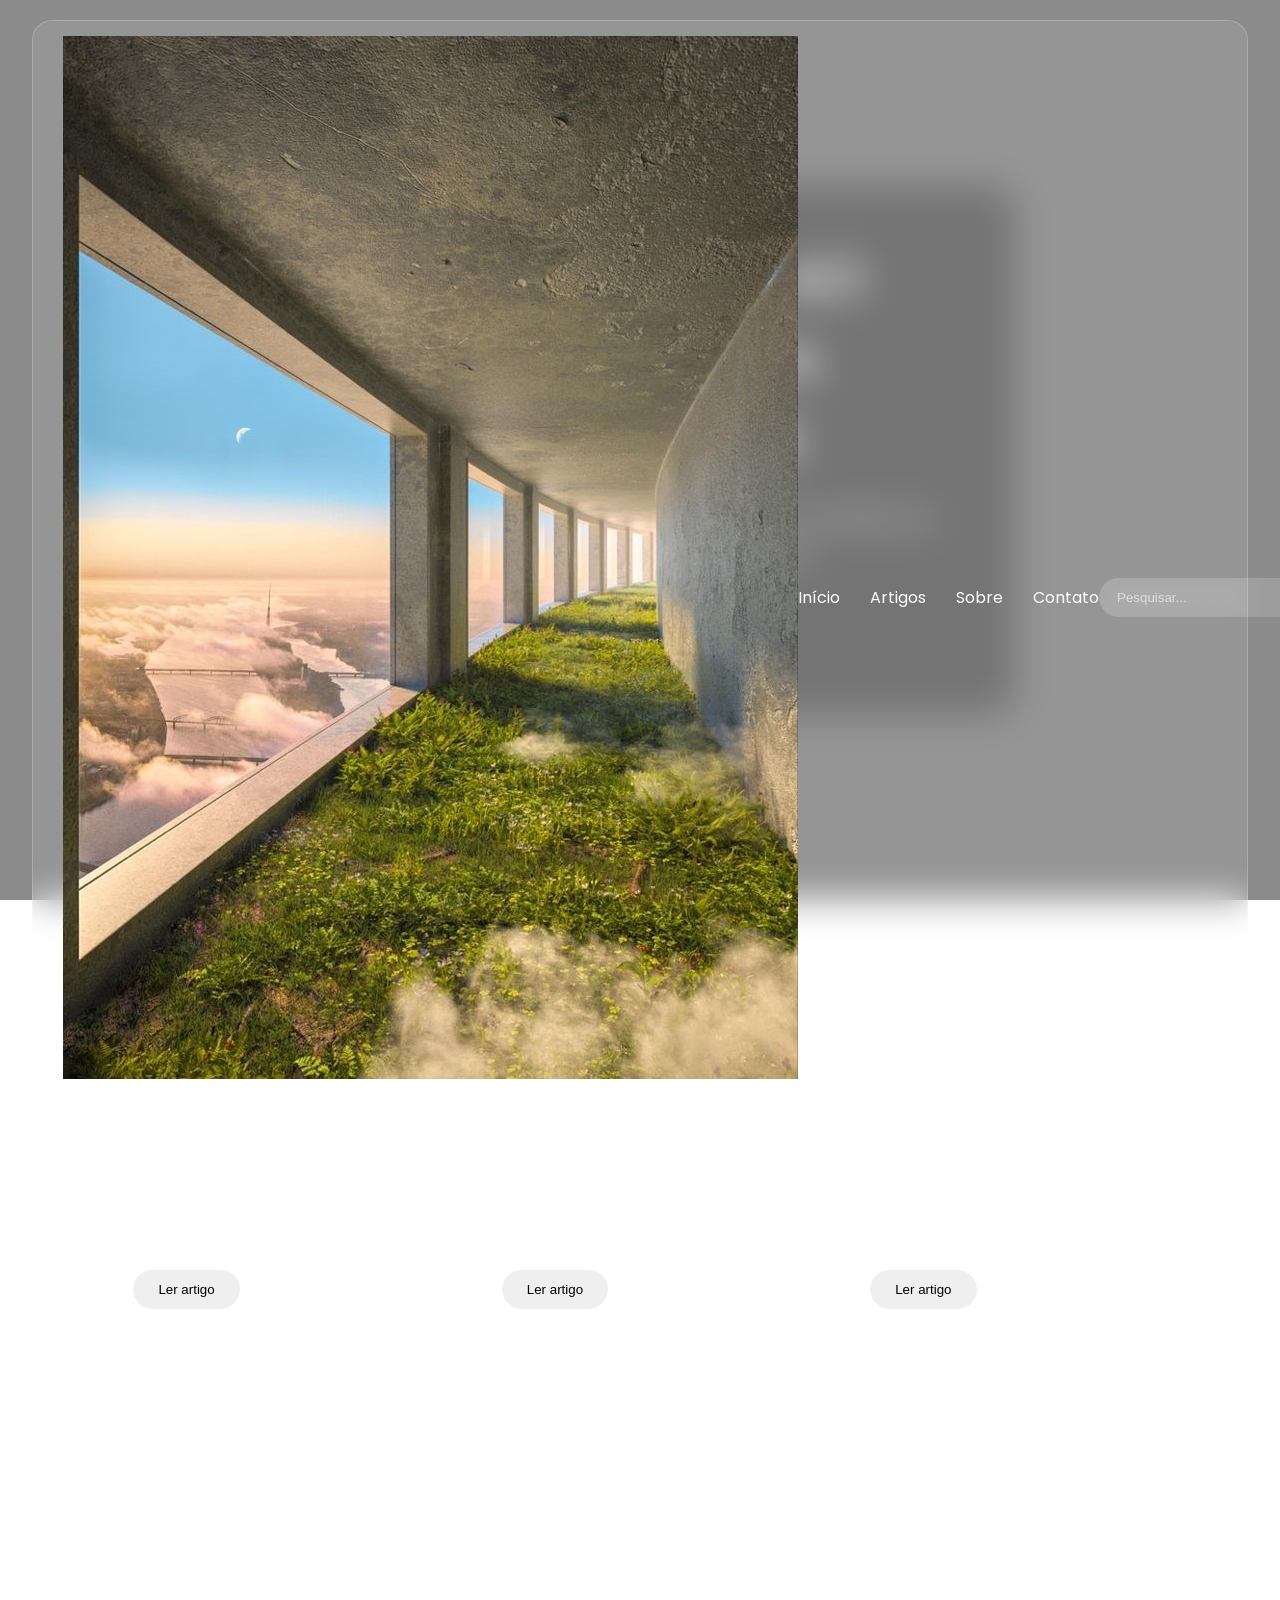
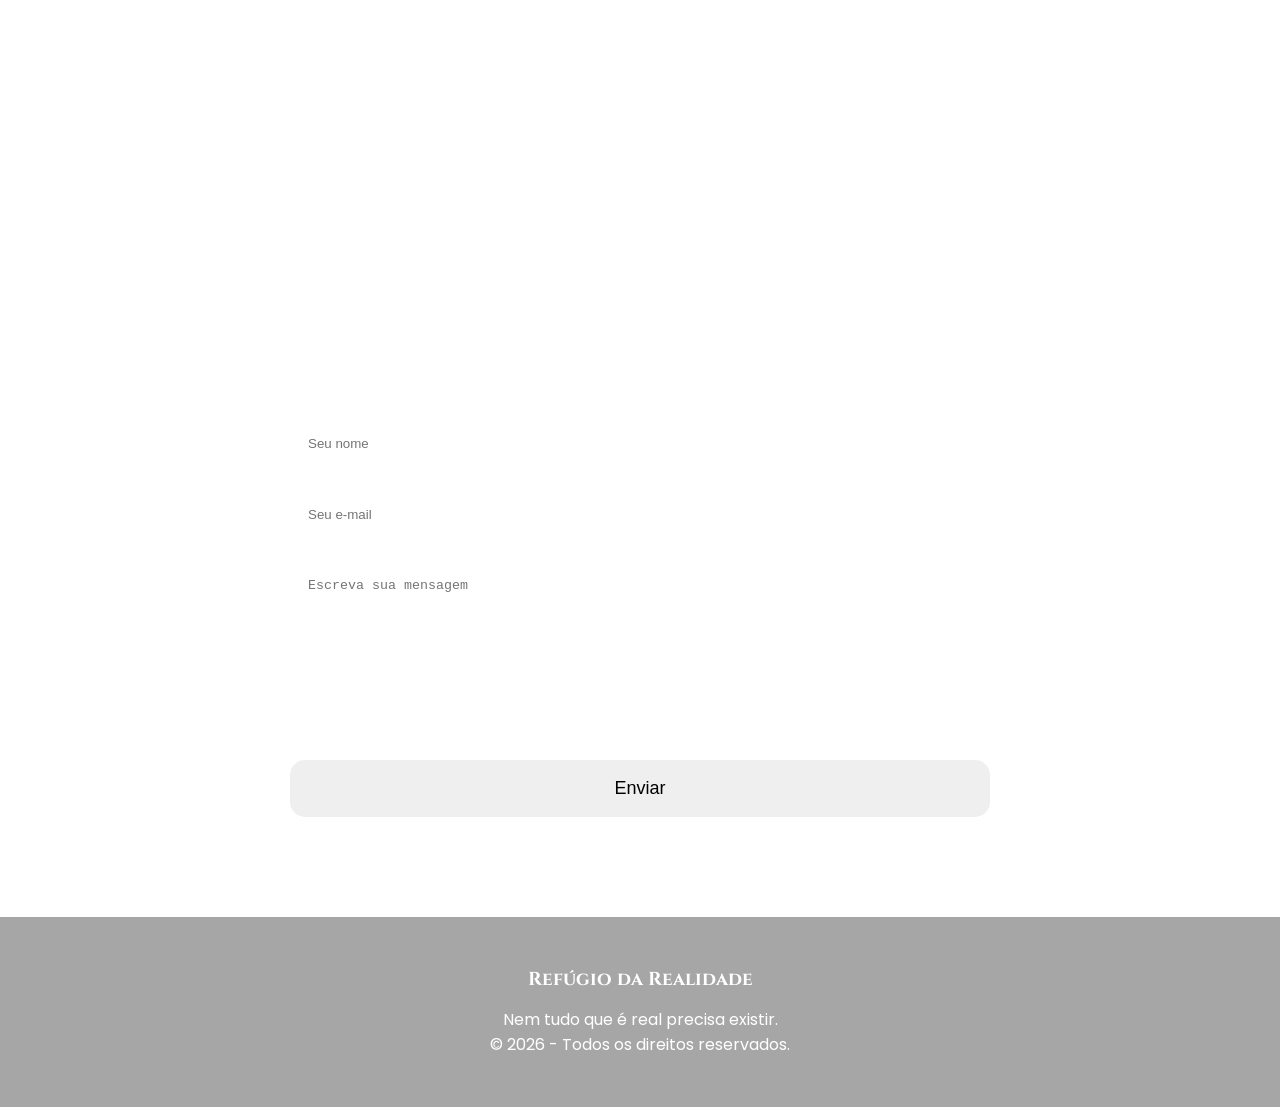
==== index.html @ b56825ed "Update index.html" ====
<!DOCTYPE html>
<html lang="pt-BR">

<head>

<meta charset="UTF-8">
<meta name="viewport" content="width=device-width, initial-scale=1.0">

<title>Refúgio da Realidade</title>

<link rel="stylesheet" href="style.css">

<link rel="preconnect" href="https://fonts.googleapis.com">
<link rel="preconnect" href="https://fonts.gstatic.com" crossorigin>

<link href="https://fonts.googleapis.com/css2?family=Cinzel:wght@400;600;700&family=Poppins:wght@300;400;500;600&display=swap" rel="stylesheet">

</head>

<body>

<div id="estrelas"></div>

<header>

<div class="fundo.png">

<img src="fundo.png" alt="Logo">

<div>

<h1>Refúgio da Realidade</h1>

<p>Um lugar para fugir da realidade.</p>

</div>

</div>

<nav>

<a href="#">Início</a>

<a href="#artigos">Artigos</a>

<a href="#sobre">Sobre</a>

<a href="#contato">Contato</a>

</nav>

<div class="pesquisa">

<input type="text" placeholder="Pesquisar...">

</div>

</header>

<section class="hero">

    <div class="hero-conteudo">

        <h2>Bem-vindo ao Refúgio da Realidade</h2>

        <p>
            Um lugar onde os sonhos caminham entre as estrelas
            e a imaginação encontra um novo lar.
        </p>

        <a href="#artigos" class="botao">
            Entrar no Refúgio
        </a>

    </div>

</section>

<section id="artigos" class="artigos">

<h2>Artigos Recentes</h2>

<div class="cards">

<div class="card">

<h3>Dreamcore</h3>

<p>
Explore lugares que parecem existir apenas nos sonhos.
</p>

<button>Ler artigo</button>

</div>

<div class="card">

<h3>Liminal Spaces</h3>

<p>
Por que lugares vazios despertam tanta nostalgia?
</p>

<button>Ler artigo</button>

</div>

<div class="card">

<h3>Refúgio</h3>

<p>
Um espaço para fugir da realidade por alguns minutos.
</p>

<button>Ler artigo</button>

</div>

</div>

</section>

<section id="sobre" class="sobre">

<h2>Sobre</h2>

<p>

O Refúgio da Realidade é um espaço criado para pessoas que gostam de sonhar, imaginar, explorar o Dreamcore, os Liminal Spaces e encontrar paz longe da rotina.

</p>

</section>

<section id="contato" class="contato">

<h2>Contato</h2>

<form>

<input type="text" placeholder="Seu nome">

<input type="email" placeholder="Seu e-mail">

<textarea placeholder="Escreva sua mensagem"></textarea>

<button type="submit">

Enviar

</button>

</form>

</section>

<footer>

<h3>Refúgio da Realidade</h3>

<p>

Nem tudo que é real precisa existir.

</p>

<p>

© 2026 - Todos os direitos reservados.

</p>

</footer>

<script src="script.js"></script>

</body>

</html>
---- style.css ----
*{
    margin:0;
    padding:0;
    box-sizing:border-box;
}

html{
    scroll-behavior:smooth;
}

body{
    font-family:'Poppins',sans-serif;
    background:url("imagens/fundo.png") center/cover fixed no-repeat;
    color:#fff;
    min-height:100vh;
}

/* Escurece um pouco o fundo */
body::before{
    content:"";
    position:fixed;
    inset:0;
    background:rgba(0,0,0,.45);
    z-index:-1;
}

/* HEADER */

header{
    position:fixed;
    top:20px;
    left:50%;
    transform:translateX(-50%);
    width:95%;
    max-width:1400px;

    display:flex;
    justify-content:space-between;
    align-items:center;

    padding:15px 30px;

    border-radius:20px;

    background:rgba(255,255,255,.08);

    backdrop-filter:blur(18px);

    border:1px solid rgba(255,255,255,.2);

    z-index:1000;
}

.logo{
    display:flex;
    align-items:center;
    gap:15px;
}

.logo img{
    width:60px;
}

.logo h1{
    font-family:'Cinzel',serif;
    font-size:28px;
}

.logo p{
    font-size:13px;
    opacity:.8;
}

nav{
    display:flex;
    gap:30px;
}

nav a{
    color:white;
    text-decoration:none;
    transition:.3s;
}

nav a:hover{
    color:#ffe27a;
}

.pesquisa input{

    padding:12px 18px;

    border:none;

    outline:none;

    border-radius:50px;

    background:rgba(255,255,255,.15);

    color:white;

    width:220px;
}

.pesquisa input::placeholder{
    color:#ddd;
}

/* HERO */

.hero{

    height:100vh;

    display:flex;

    justify-content:center;

    align-items:center;

    text-align:center;

    padding:40px;
}

.hero-conteudo{

    max-width:750px;

    background:rgba(0,0,0,.25);

    backdrop-filter:blur(12px);

    padding:50px;

    border-radius:25px;

    border:1px solid rgba(255,255,255,.15);
}

.hero h2{

    font-family:'Cinzel',serif;

    font-size:60px;

    margin-bottom:20px;
}

.hero p{

    font-size:20px;

    line-height:1.8;

    margin-bottom:35px;
}

.botao{

    display:inline-block;

    padding:16px 40px;

    background:white;

    color:#222;

    text-decoration:none;

    border-radius:50px;

    transition:.3s;
}

.botao:hover{

    transform:scale(1.05);

    box-shadow:0 0 20px white;
}

/* SEÇÕES */

section{

    padding:100px 8%;
}

section h2{

    font-family:'Cinzel',serif;

    text-align:center;

    margin-bottom:50px;

    font-size:42px;
}

/* CARDS */

.cards{

    display:grid;

    grid-template-columns:repeat(auto-fit,minmax(280px,1fr));

    gap:30px;
}

.card{

    background:rgba(255,255,255,.08);

    backdrop-filter:blur(12px);

    border-radius:20px;

    padding:30px;

    border:1px solid rgba(255,255,255,.15);

    transition:.3s;
}

.card:hover{

    transform:translateY(-8px);
}

.card h3{

    margin-bottom:20px;
}

.card p{

    line-height:1.8;

    margin-bottom:25px;
}

.card button{

    padding:12px 25px;

    border:none;

    border-radius:40px;

    cursor:pointer;
}

/* SOBRE */

.sobre{

    text-align:center;
}

.sobre p{

    max-width:900px;

    margin:auto;

    line-height:2;
}

/* CONTATO */

form{

    max-width:700px;

    margin:auto;

    display:flex;

    flex-direction:column;

    gap:20px;
}

input,
textarea{

    padding:18px;

    border:none;

    border-radius:15px;

    background:rgba(255,255,255,.08);

    color:white;

    backdrop-filter:blur(10px);
}

textarea{

    resize:none;

    height:180px;
}

form button{

    padding:18px;

    border:none;

    border-radius:15px;

    cursor:pointer;

    font-size:18px;
}

/* FOOTER */

footer{

    text-align:center;

    padding:50px;

    background:rgba(0,0,0,.35);

    backdrop-filter:blur(10px);
}

footer h3{

    font-family:'Cinzel',serif;

    margin-bottom:15px;
}

/* RESPONSIVO */

@media(max-width:900px){

header{

    flex-direction:column;

    gap:20px;

    position:relative;

    top:0;

    left:0;

    transform:none;

    width:100%;

    border-radius:0;
}

nav{

    flex-wrap:wrap;

    justify-content:center;
}

.hero h2{

    font-size:42px;
}

.hero p{

    font-size:18px;
}

.pesquisa input{

    width:100%;
}

}
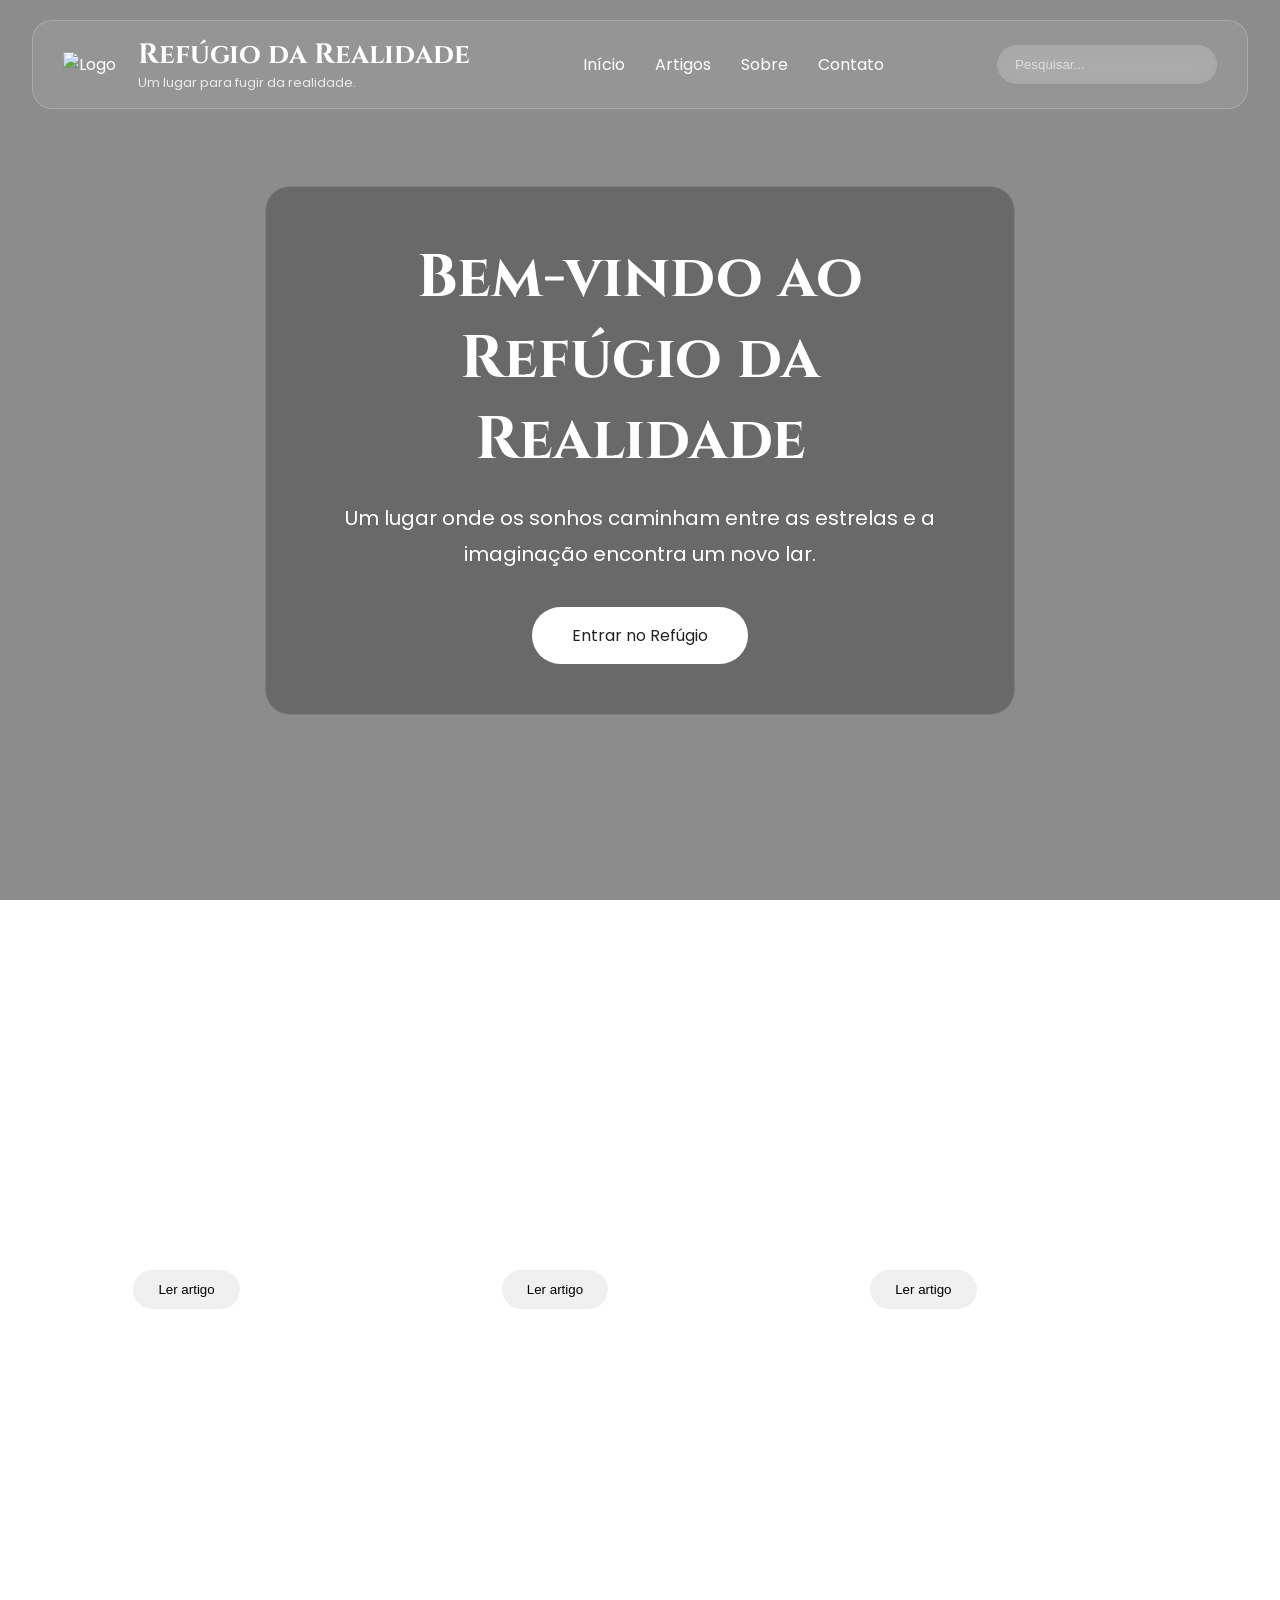
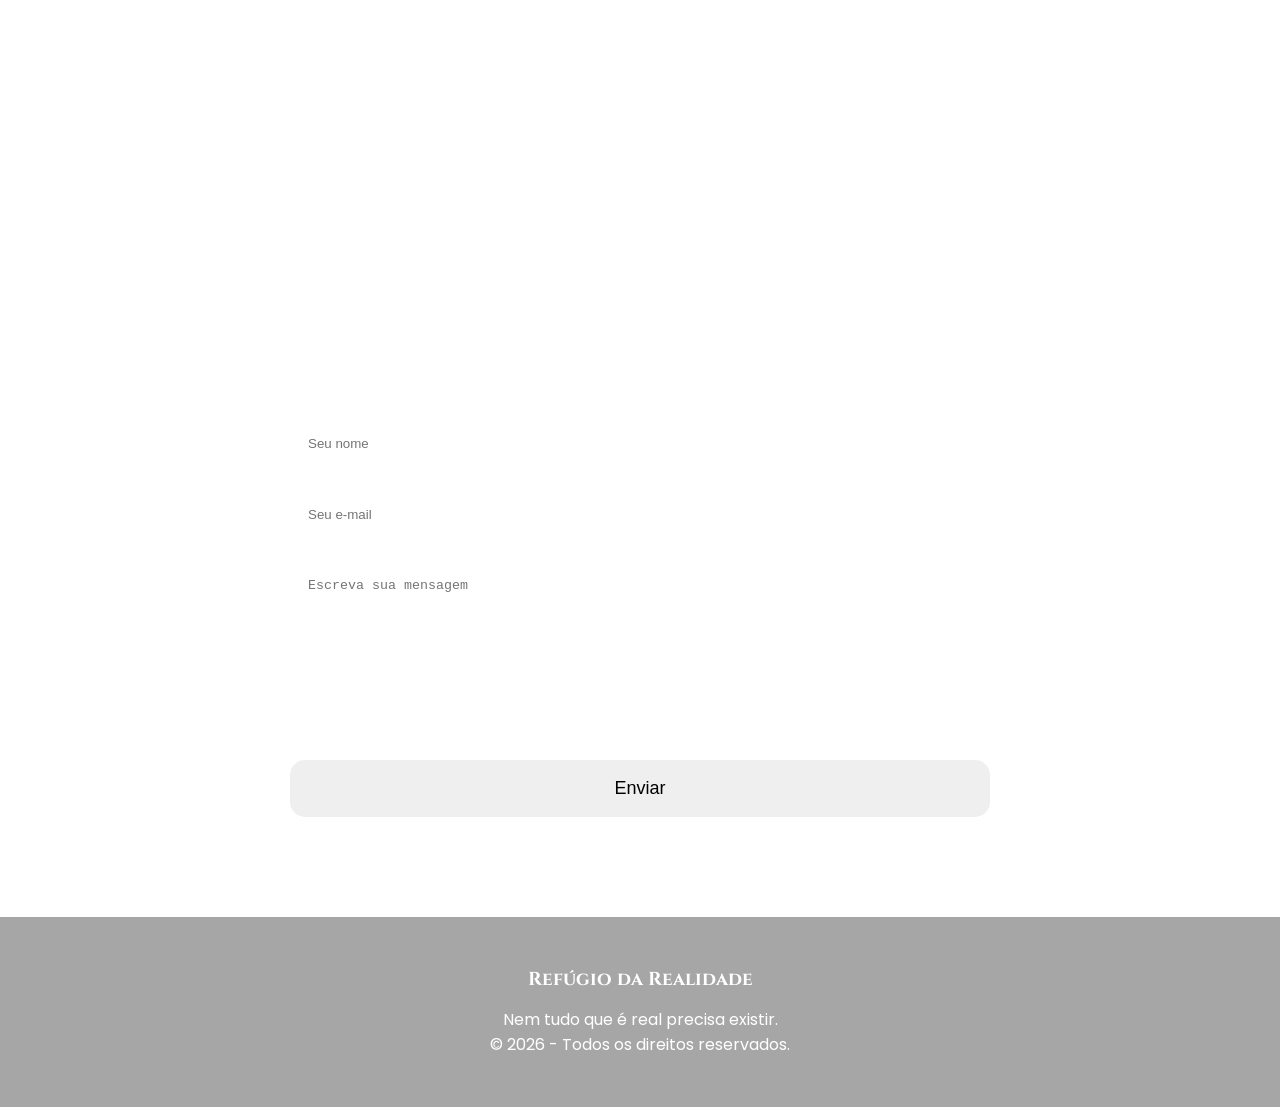
==== commit c664e086: "Update index.html" ====
--- a/index.html
+++ b/index.html
@@ -23,9 +23,9 @@
 
 <header>
 
-<div class="fundo.png">
+<div class="logo">
 
-<img src="fundo.png" alt="Logo">
+<img src="imagens/logo.png" alt="Logo">
 
 <div>
 
@@ -59,24 +59,24 @@
 
 <section class="hero">
 
-    <div class="hero-conteudo">
+<div class="hero-conteudo">
 
-        <h2>Bem-vindo ao Refúgio da Realidade</h2>
+<h2>Bem-vindo ao Refúgio da Realidade</h2>
 
-        <p>
-            Um lugar onde os sonhos caminham entre as estrelas
-            e a imaginação encontra um novo lar.
-        </p>
+<p>
+Um lugar onde os sonhos caminham entre as estrelas
+e a imaginação encontra um novo lar.
+</p>
 
-        <a href="#artigos" class="botao">
-            Entrar no Refúgio
-        </a>
+<a href="#artigos" class="botao">
+Entrar no Refúgio
+</a>
 
-    </div>
+</div>
 
 </section>
 
-<section id="artigos" class="artigos">
+<section id="artigos">
 
 <h2>Artigos Recentes</h2>
 
@@ -127,14 +127,12 @@
 <h2>Sobre</h2>
 
 <p>
-
 O Refúgio da Realidade é um espaço criado para pessoas que gostam de sonhar, imaginar, explorar o Dreamcore, os Liminal Spaces e encontrar paz longe da rotina.
-
 </p>
 
 </section>
 
-<section id="contato" class="contato">
+<section id="contato">
 
 <h2>Contato</h2>
 
@@ -147,9 +145,7 @@
 <textarea placeholder="Escreva sua mensagem"></textarea>
 
 <button type="submit">
-
 Enviar
-
 </button>
 
 </form>
@@ -160,22 +156,13 @@
 
 <h3>Refúgio da Realidade</h3>
 
-<p>
+<p>Nem tudo que é real precisa existir.</p>
 
-Nem tudo que é real precisa existir.
-
-</p>
-
-<p>
-
-© 2026 - Todos os direitos reservados.
-
-</p>
+<p>© 2026 - Todos os direitos reservados.</p>
 
 </footer>
 
 <script src="script.js"></script>
 
 </body>
-
 </html>
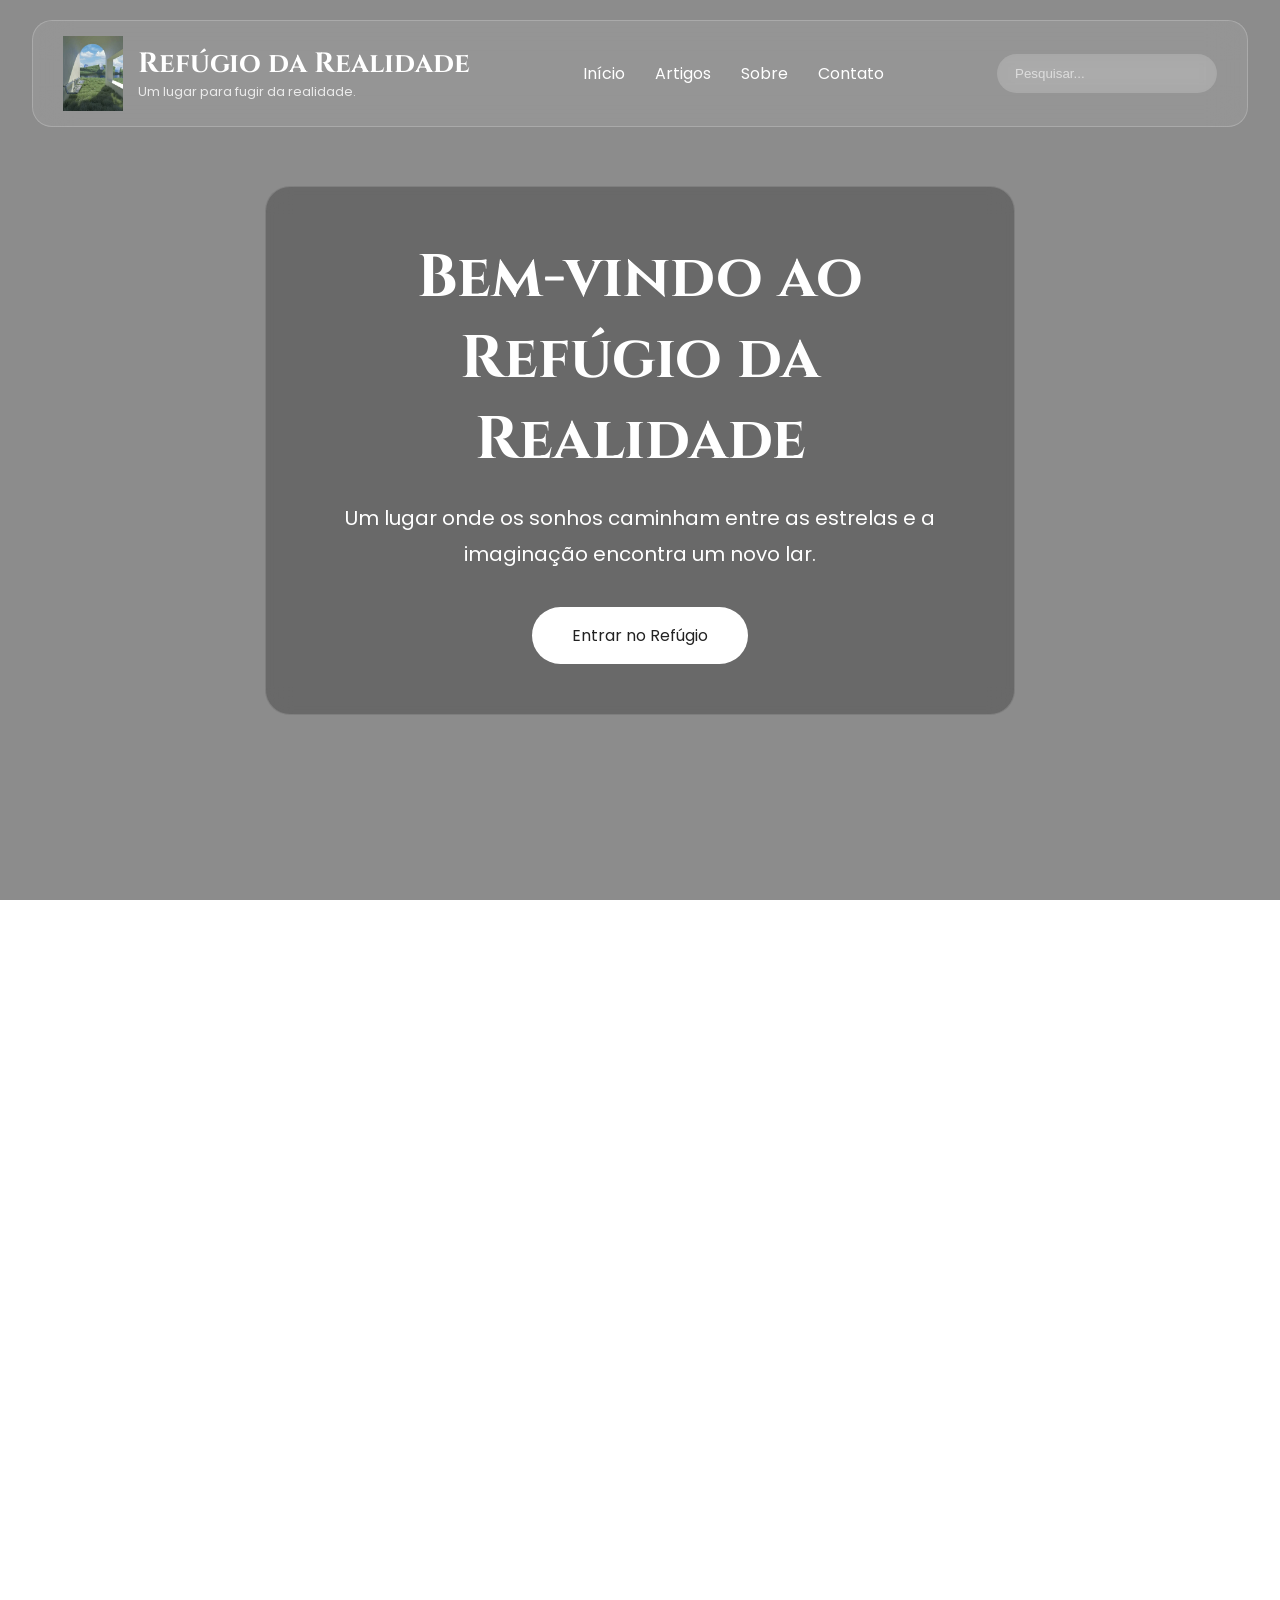
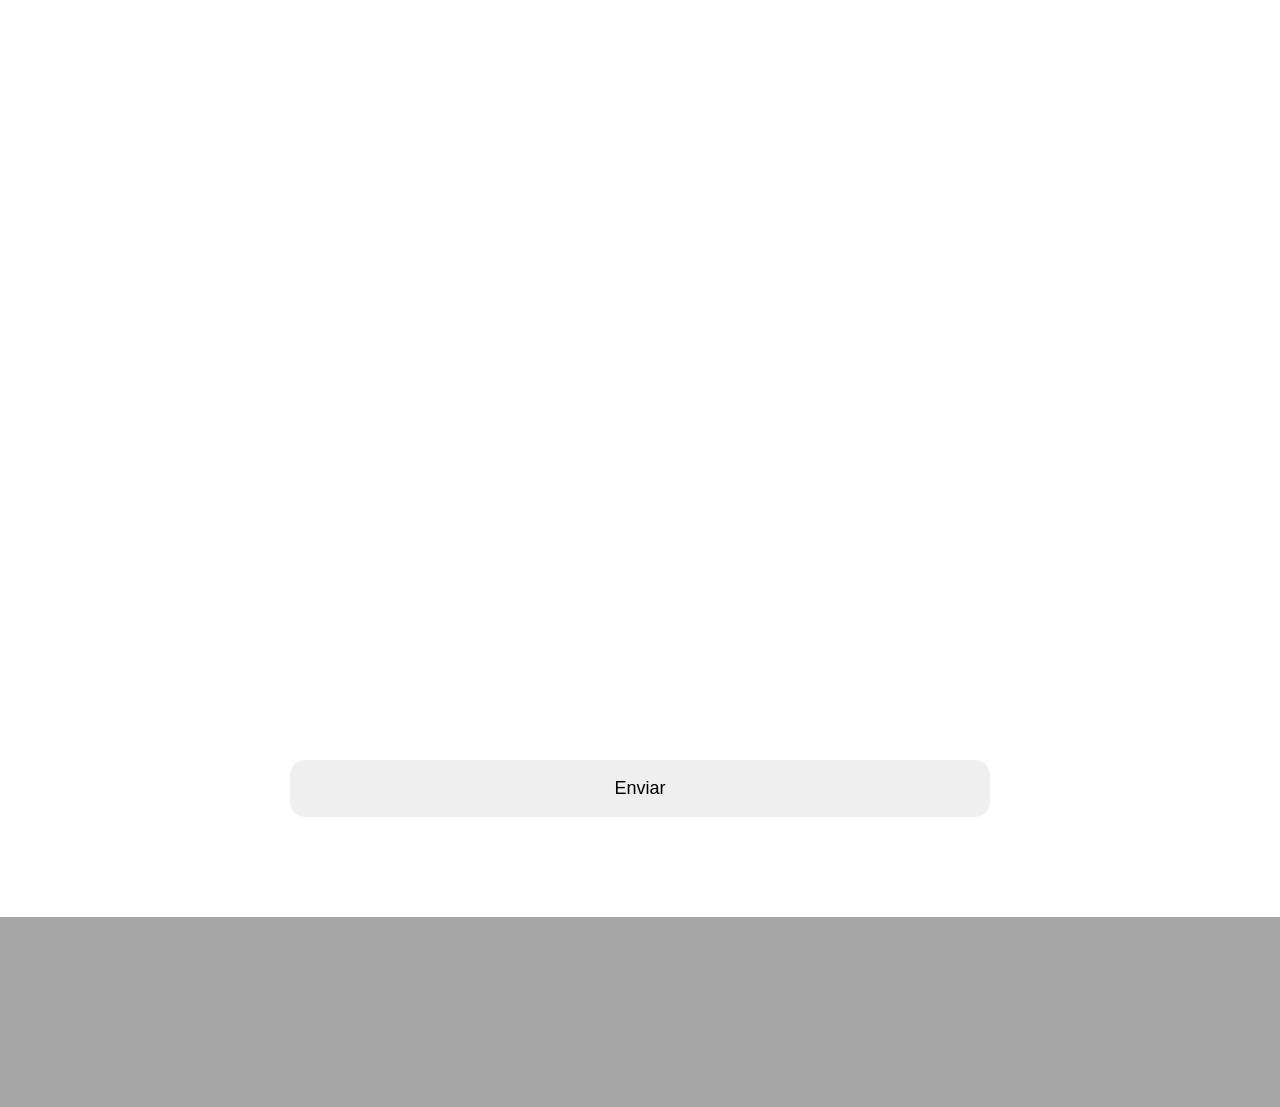
==== commit 65572a1b: "Update index.html" ====
--- a/index.html
+++ b/index.html
@@ -25,7 +25,7 @@
 
 <div class="logo">
 
-<img src="imagens/logo.png" alt="Logo">
+<img src="logo.png" alt="Logo">
 
 <div>
 
@@ -40,11 +40,8 @@
 <nav>
 
 <a href="#">Início</a>
-
 <a href="#artigos">Artigos</a>
-
 <a href="#sobre">Sobre</a>
-
 <a href="#contato">Contato</a>
 
 </nav>
@@ -76,7 +73,7 @@
 
 </section>
 
-<section id="artigos">
+<section id="artigos" class="artigos">
 
 <h2>Artigos Recentes</h2>
 
@@ -86,9 +83,7 @@
 
 <h3>Dreamcore</h3>
 
-<p>
-Explore lugares que parecem existir apenas nos sonhos.
-</p>
+<p>Explore lugares que parecem existir apenas nos sonhos.</p>
 
 <button>Ler artigo</button>
 
@@ -98,9 +93,7 @@
 
 <h3>Liminal Spaces</h3>
 
-<p>
-Por que lugares vazios despertam tanta nostalgia?
-</p>
+<p>Por que lugares vazios despertam tanta nostalgia?</p>
 
 <button>Ler artigo</button>
 
@@ -110,9 +103,7 @@
 
 <h3>Refúgio</h3>
 
-<p>
-Um espaço para fugir da realidade por alguns minutos.
-</p>
+<p>Um espaço para fugir da realidade por alguns minutos.</p>
 
 <button>Ler artigo</button>
 
@@ -132,7 +123,7 @@
 
 </section>
 
-<section id="contato">
+<section id="contato" class="contato">
 
 <h2>Contato</h2>
 
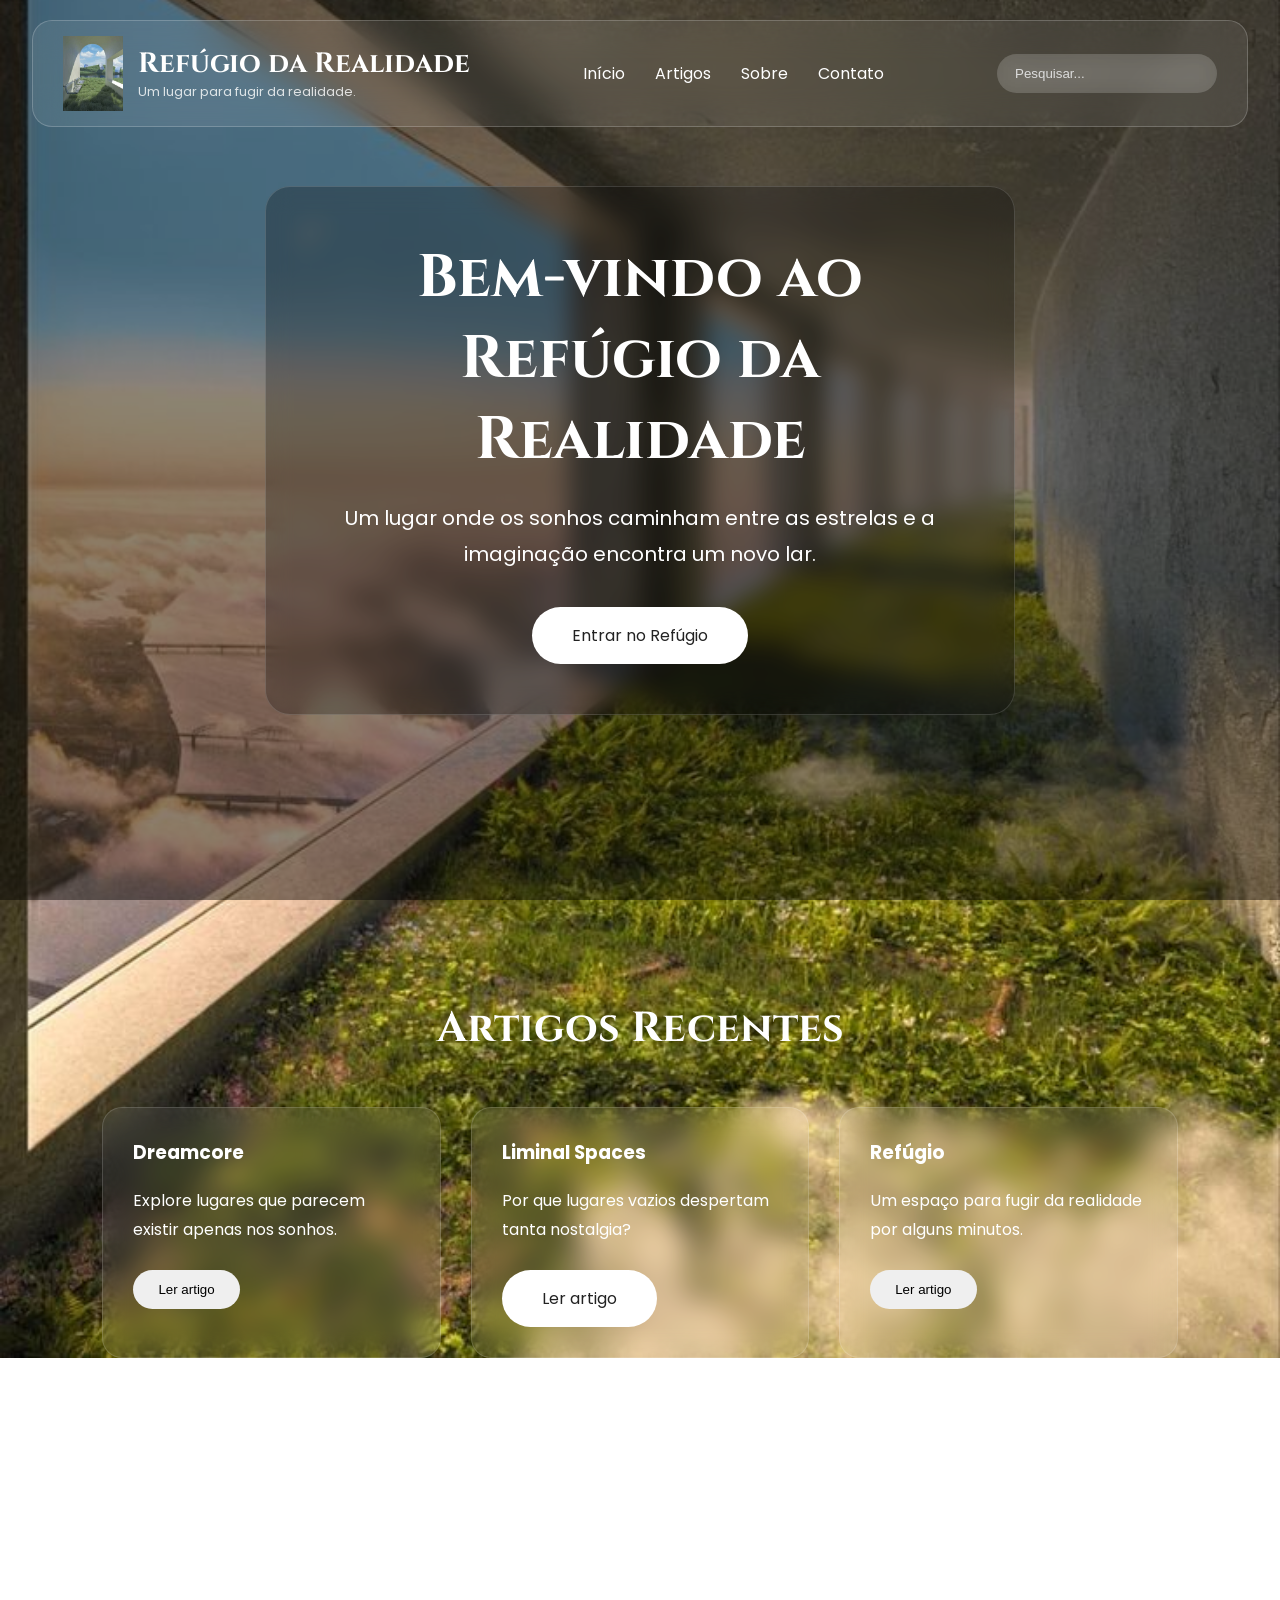
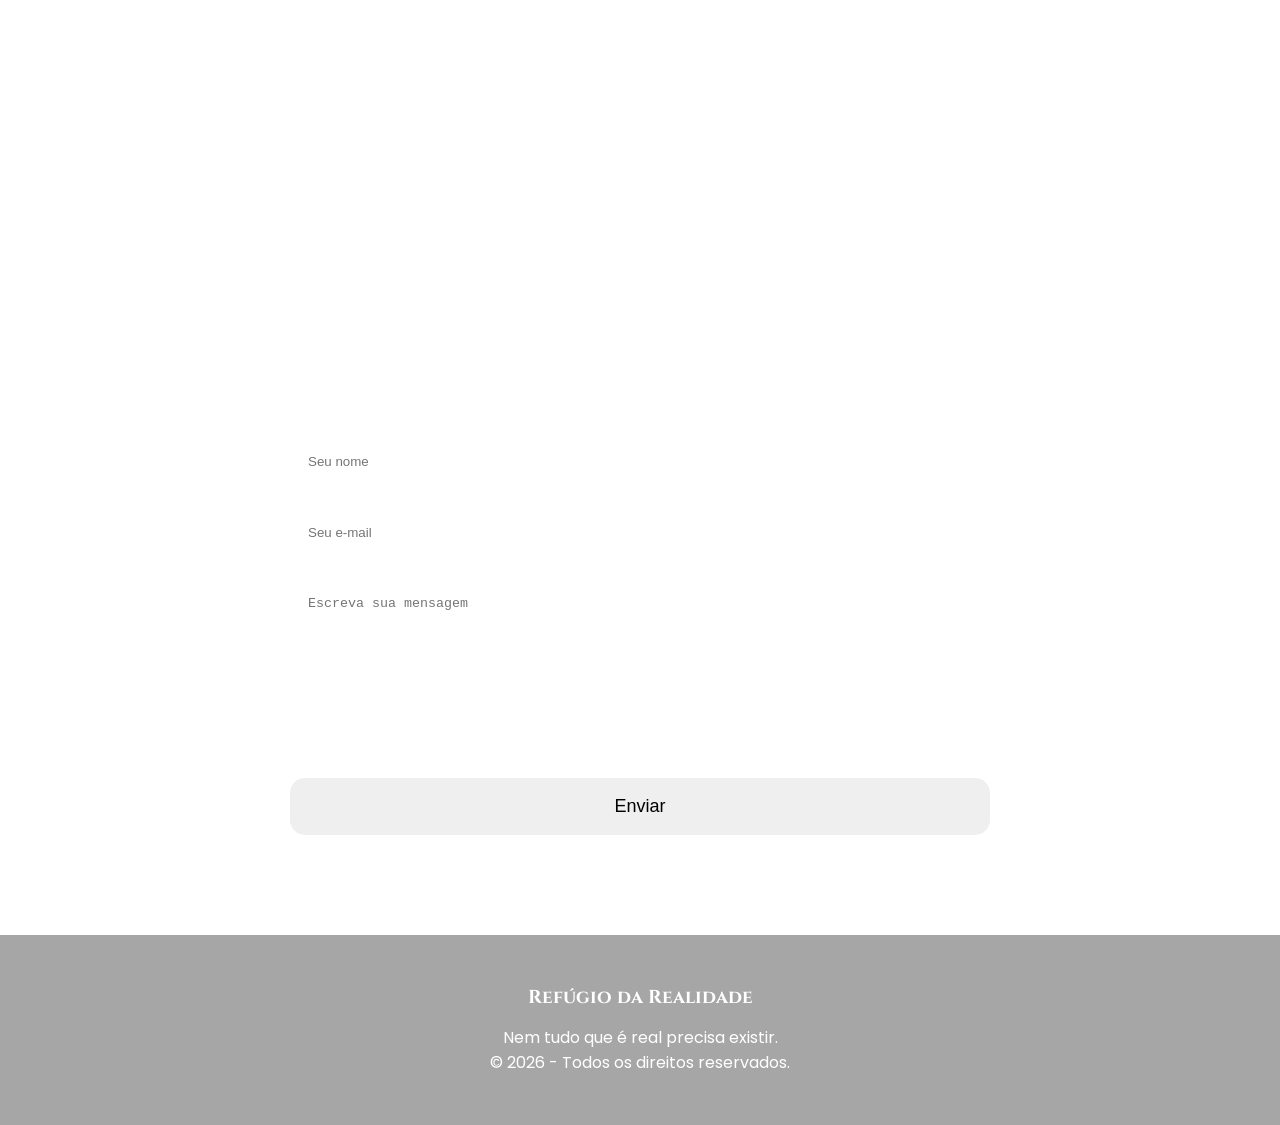
==== commit aa3ac4f6: "Update index.html" ====
--- a/index.html
+++ b/index.html
@@ -95,7 +95,7 @@
 
 <p>Por que lugares vazios despertam tanta nostalgia?</p>
 
-<button>Ler artigo</button>
+<a href="artigos/dreamcore.html" class="botao">Ler artigo</a>
 
 </div>
 
--- a/style.css
+++ b/style.css
@@ -10,7 +10,7 @@
 
 body{
     font-family:'Poppins',sans-serif;
-    background:url("imagens/fundo.png") center/cover fixed no-repeat;
+    background:url("fundo.png") center center/cover no-repeat fixed;
     color:#fff;
     min-height:100vh;
 }
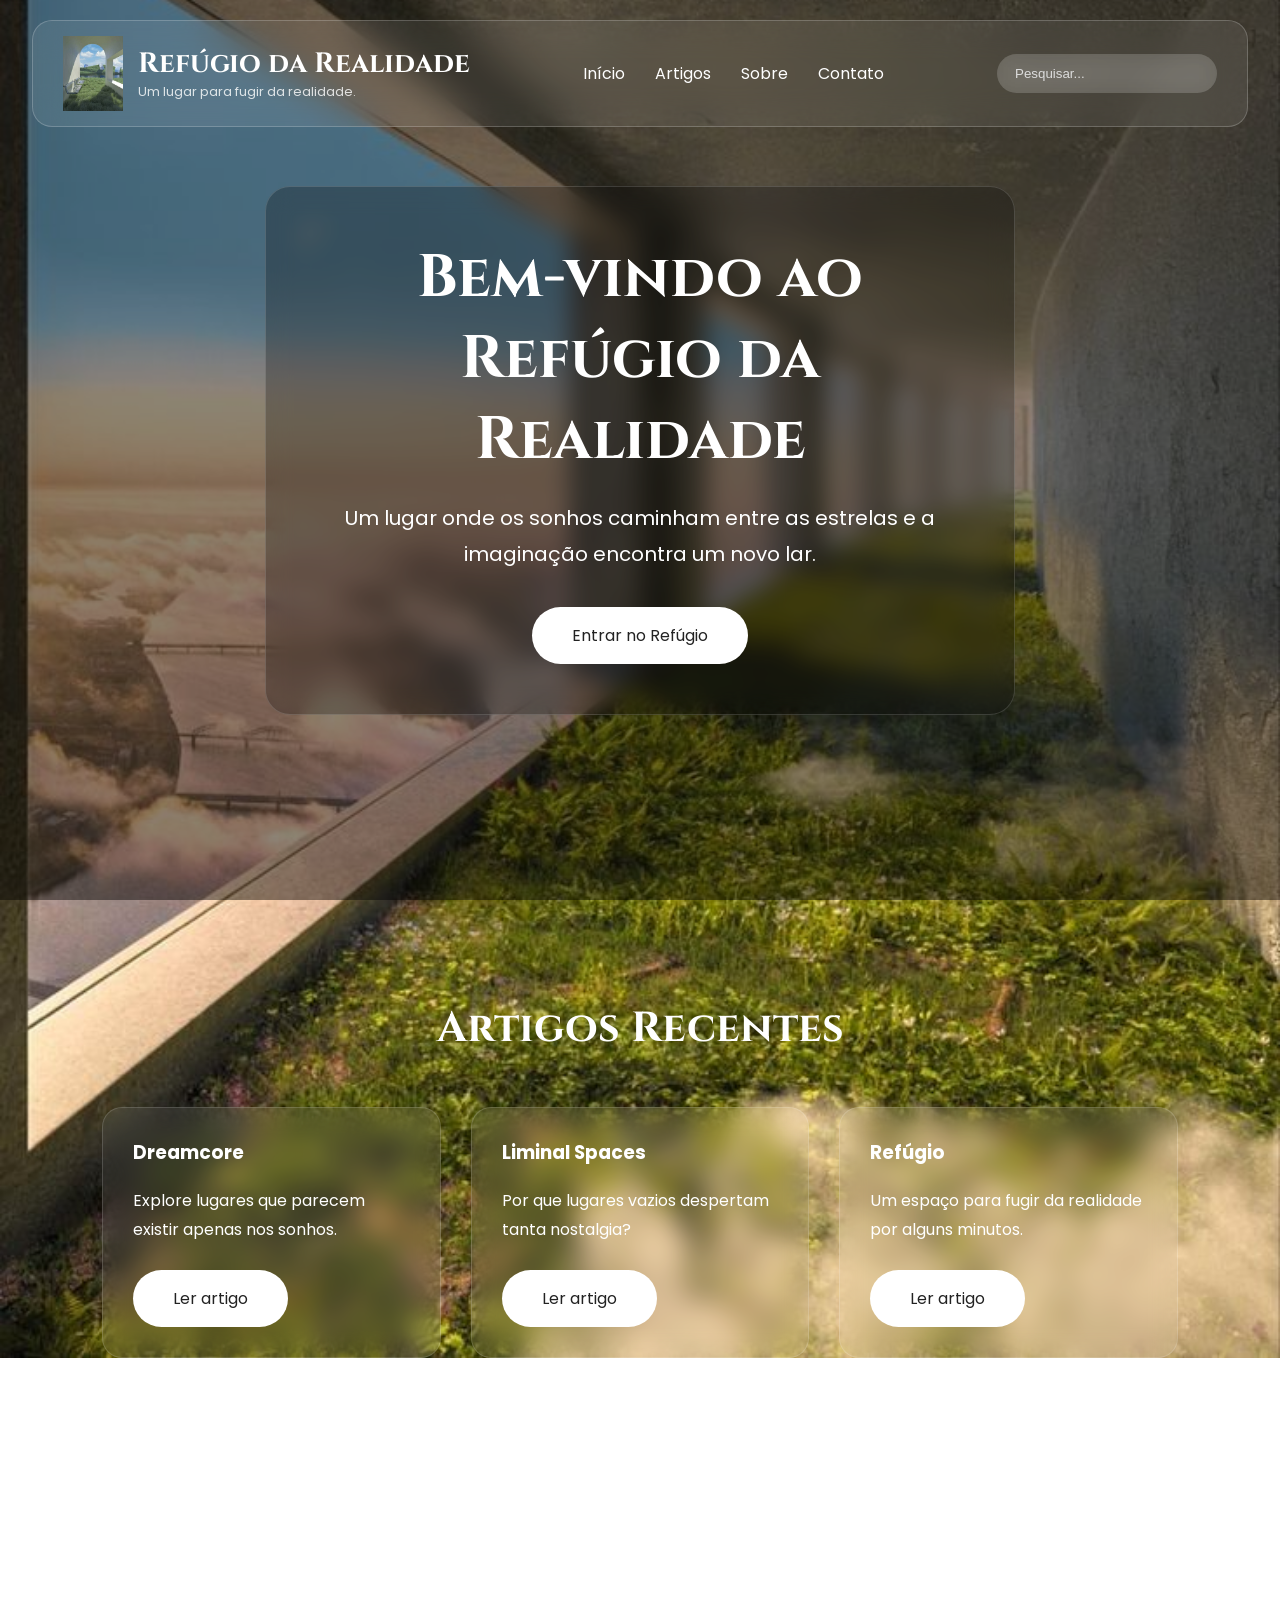
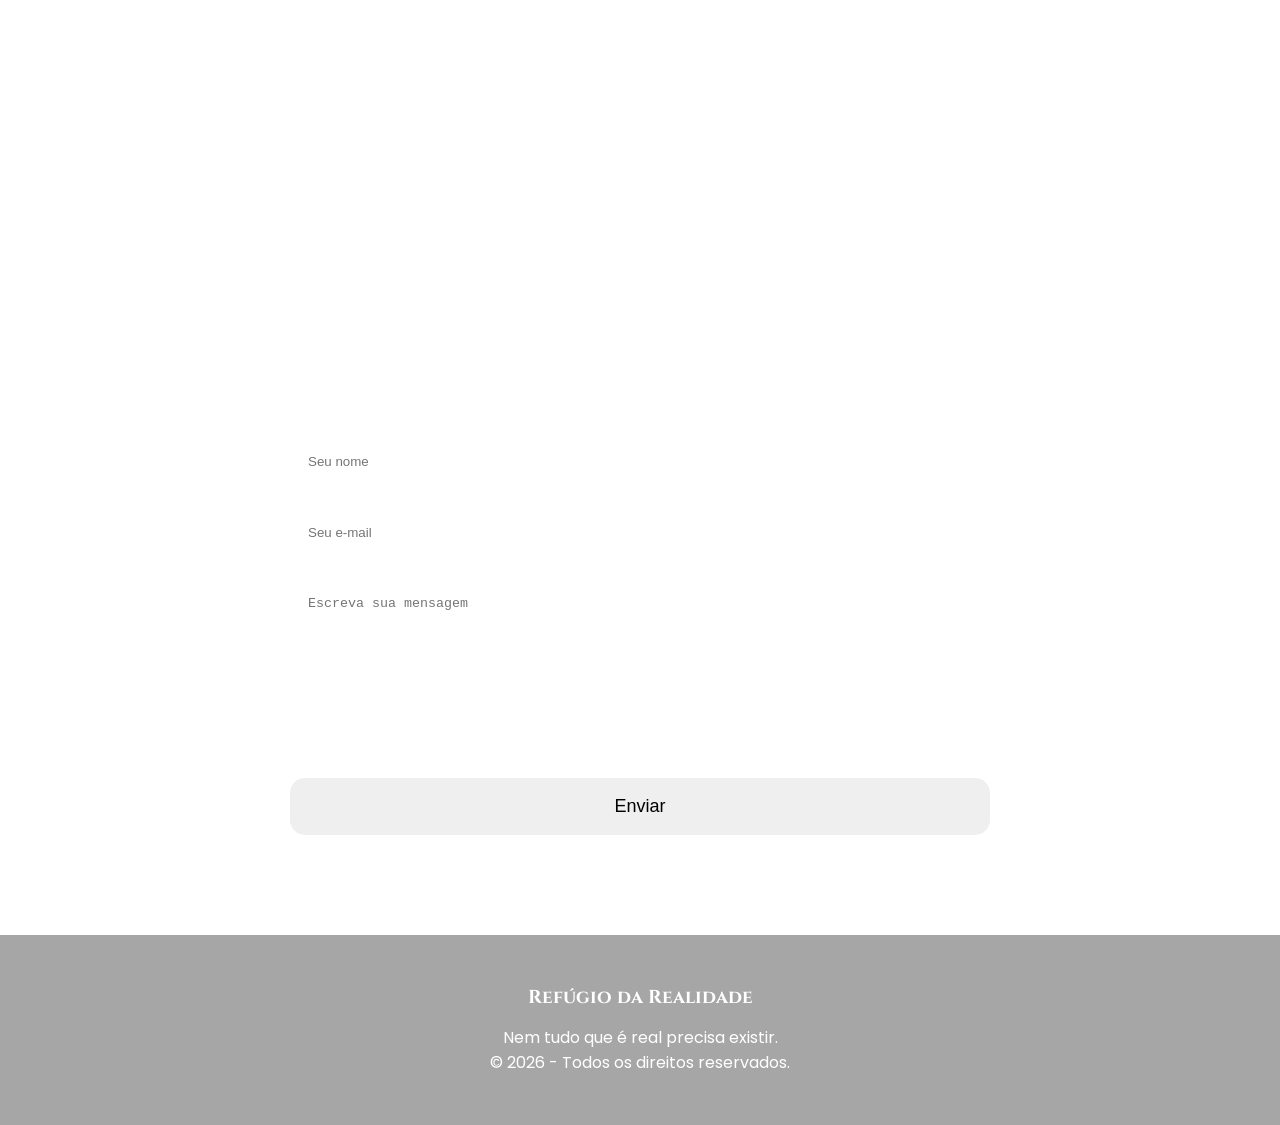
==== commit ad01ca40: "Update index.html" ====
--- a/index.html
+++ b/index.html
@@ -79,35 +79,35 @@
 
 <div class="cards">
 
-<div class="card">
+    <div class="card">
 
-<h3>Dreamcore</h3>
+        <h3>Dreamcore</h3>
 
-<p>Explore lugares que parecem existir apenas nos sonhos.</p>
+        <p>Explore lugares que parecem existir apenas nos sonhos.</p>
 
-<button>Ler artigo</button>
+        <a href="artigos/dreamcore.html" class="botao">Ler artigo</a>
 
-</div>
+    </div>
 
-<div class="card">
+    <div class="card">
 
-<h3>Liminal Spaces</h3>
+        <h3>Liminal Spaces</h3>
 
-<p>Por que lugares vazios despertam tanta nostalgia?</p>
+        <p>Por que lugares vazios despertam tanta nostalgia?</p>
 
-<a href="artigos/dreamcore.html" class="botao">Ler artigo</a>
+        <a href="artigos/liminal-spaces.html" class="botao">Ler artigo</a>
 
-</div>
+    </div>
 
-<div class="card">
+    <div class="card">
 
-<h3>Refúgio</h3>
+        <h3>Refúgio</h3>
 
-<p>Um espaço para fugir da realidade por alguns minutos.</p>
+        <p>Um espaço para fugir da realidade por alguns minutos.</p>
 
-<button>Ler artigo</button>
+        <a href="artigos/refugio.html" class="botao">Ler artigo</a>
 
-</div>
+    </div>
 
 </div>
 
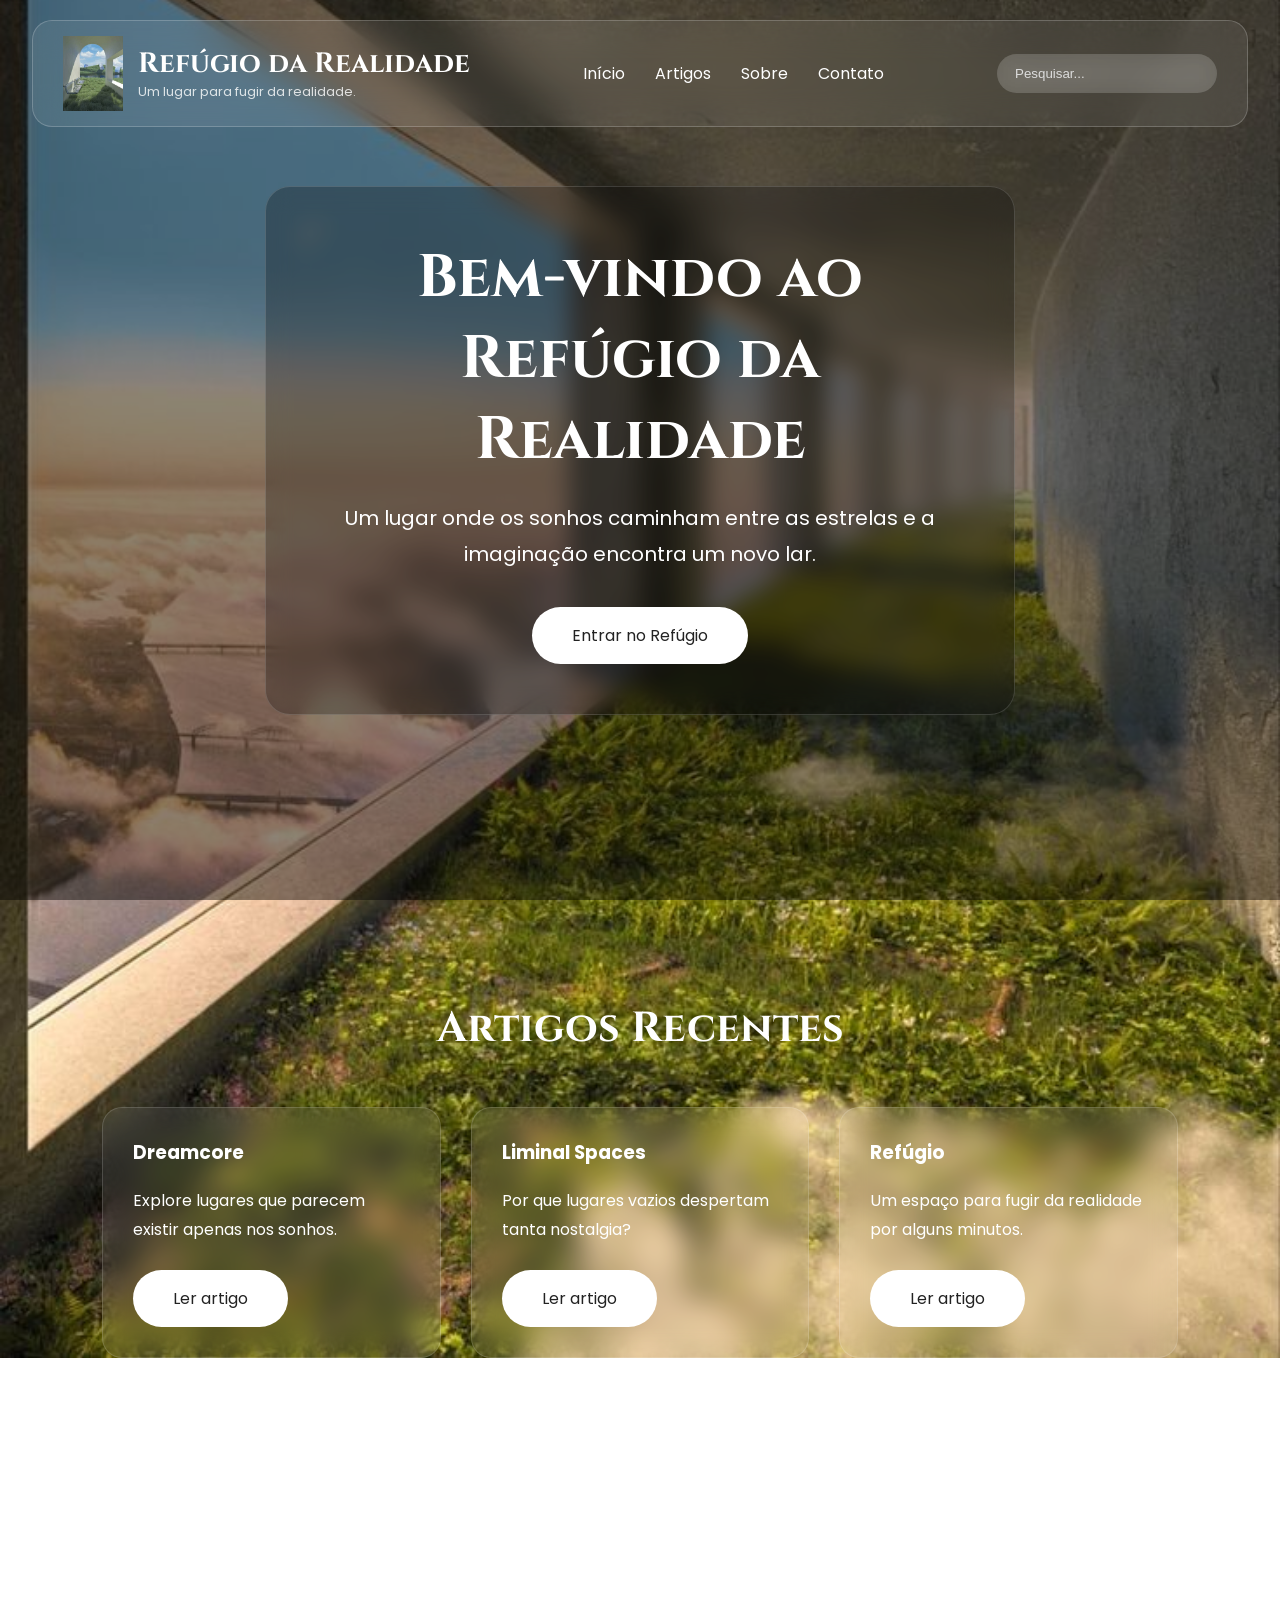
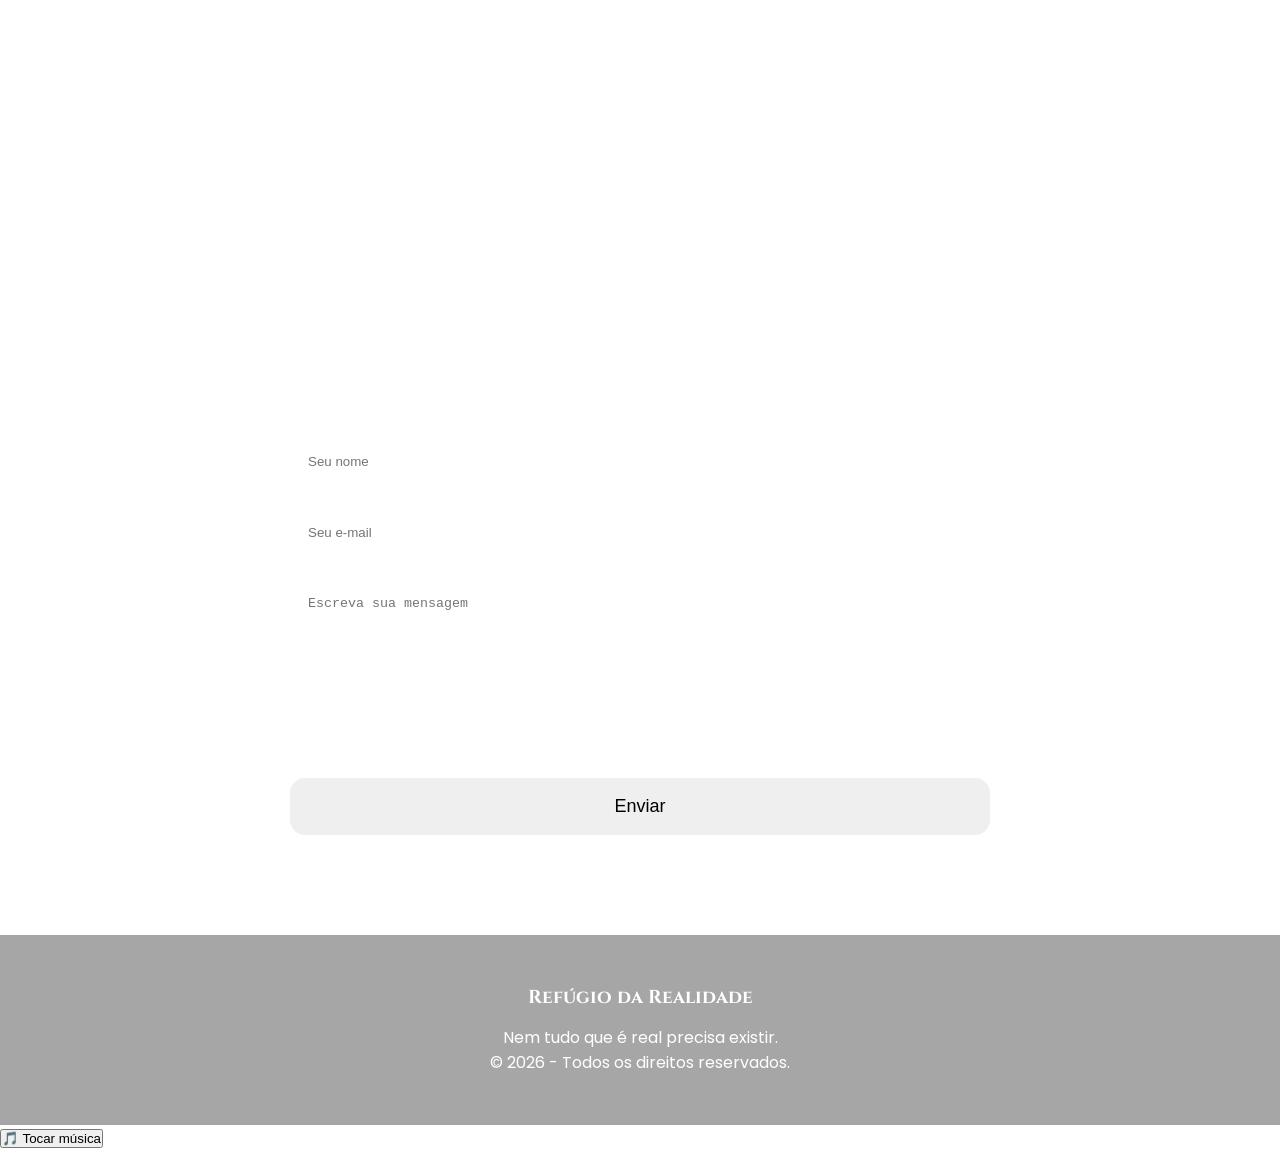
==== commit 93f3697b: "Update index.html" ====
--- a/index.html
+++ b/index.html
@@ -154,6 +154,30 @@
 </footer>
 
 <script src="script.js"></script>
+    
+    <audio id="musica" loop>
+    <source src="musica.mp3" type="audio/mpeg">
+    Seu navegador não suporta áudio.
+</audio>
+
+<button id="botao-musica">🎵 Tocar música</button>
+
+<script src="script.js"></script>
+
+<script>
+const musica = document.getElementById("musica");
+const botao = document.getElementById("botao-musica");
+
+botao.addEventListener("click", function () {
+    if (musica.paused) {
+        musica.play();
+        botao.innerHTML = "🔇 Pausar música";
+    } else {
+        musica.pause();
+        botao.innerHTML = "🎵 Tocar música";
+    }
+});
+</script>
 
 </body>
 </html>
